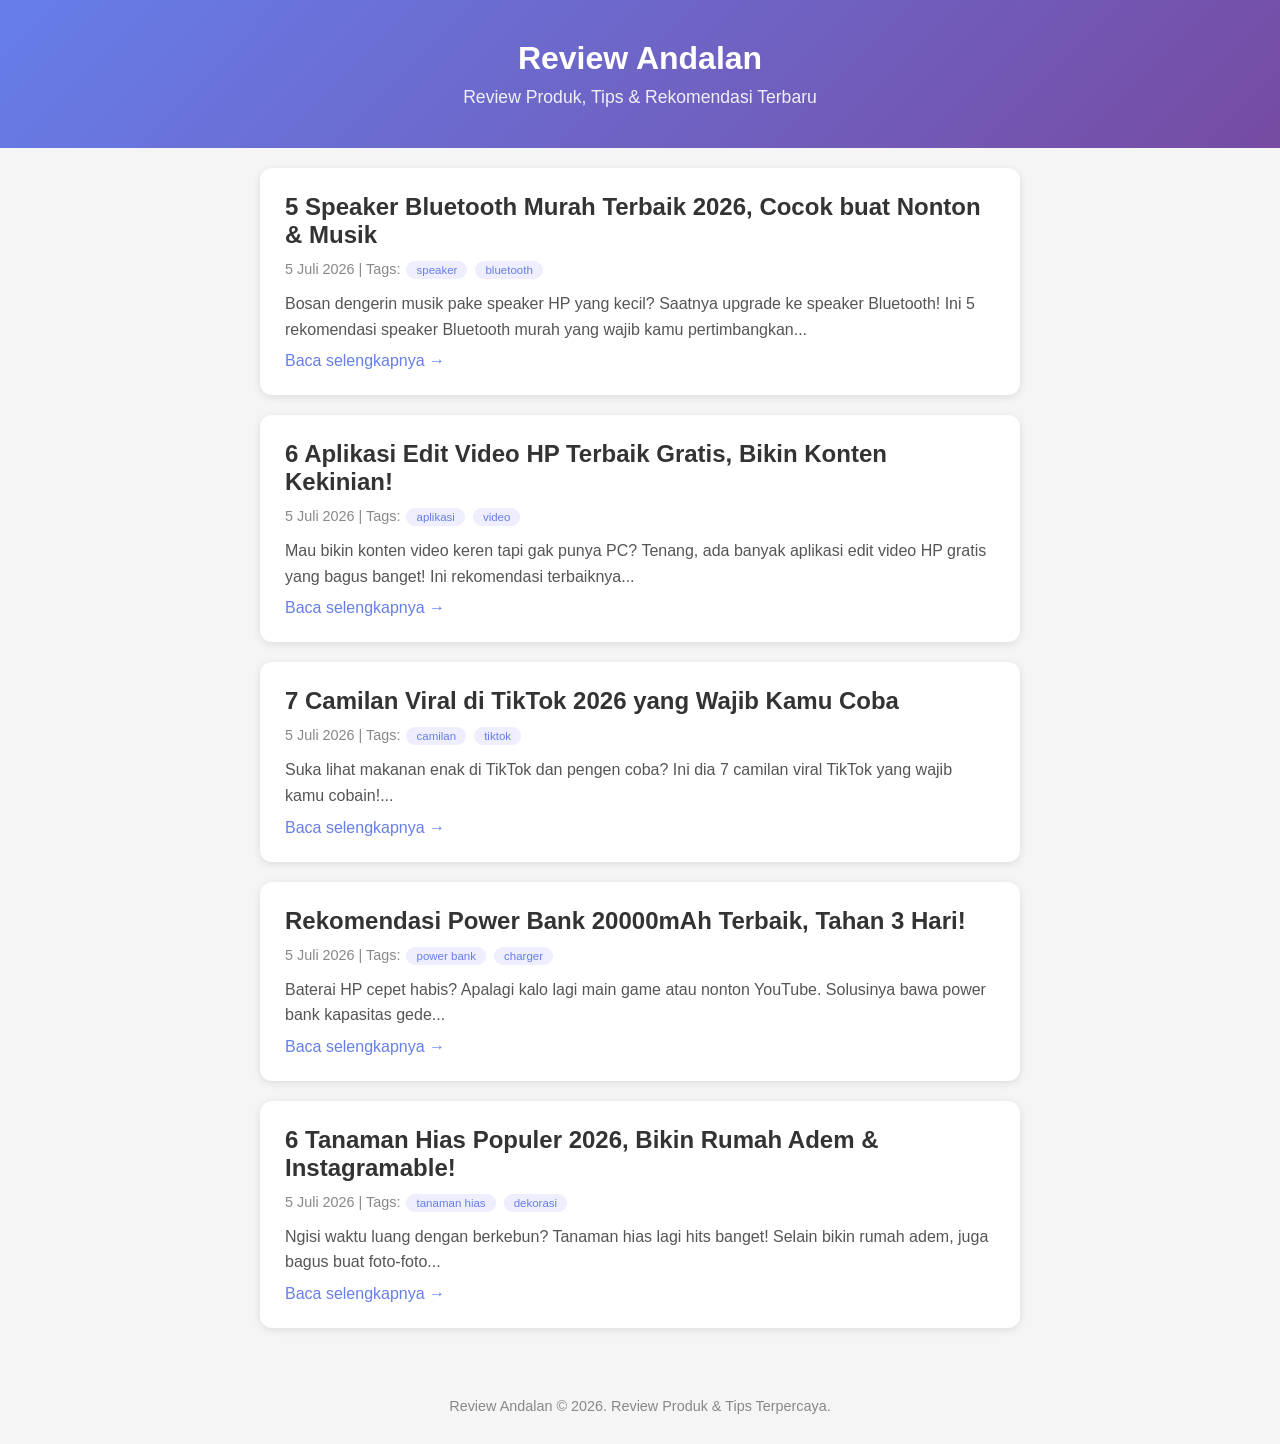
==== index.html @ e48d99d7 "Create homepage with articles" ====
<!DOCTYPE html>
<html lang="id">
<head>
    <meta charset="UTF-8">
    <meta name="viewport" content="width=device-width, initial-scale=1.0">
    <title>Review Andalan - Review Produk & Tips Terbaik</title>
    <meta name="description" content="Review produk terbaru, tips & trik, dan rekomendasi barang murah berkualitas">
    <style>
        * { margin: 0; padding: 0; box-sizing: border-box; }
        body { font-family: -apple-system, BlinkMacSystemFont, 'Segoe UI', Roboto, sans-serif; background: #f5f5f5; color: #333; }
        header { background: linear-gradient(135deg, #667eea 0%, #764ba2 100%); color: white; padding: 40px 20px; text-align: center; }
        header h1 { font-size: 2em; margin-bottom: 10px; }
        header p { opacity: 0.9; font-size: 1.1em; }
        .container { max-width: 800px; margin: 0 auto; padding: 20px; }
        .article-card { background: white; border-radius: 12px; padding: 25px; margin-bottom: 20px; box-shadow: 0 2px 8px rgba(0,0,0,0.1); transition: 0.3s; }
        .article-card:hover { transform: translateY(-2px); box-shadow: 0 4px 16px rgba(0,0,0,0.15); }
        .article-card h2 { margin-bottom: 10px; color: #333; }
        .article-card h2 a { color: #333; text-decoration: none; }
        .article-card h2 a:hover { color: #667eea; }
        .article-card .meta { color: #888; font-size: 0.9em; margin-bottom: 10px; }
        .article-card p { line-height: 1.6; color: #555; }
        .article-card .read-more { display: inline-block; margin-top: 10px; color: #667eea; text-decoration: none; font-weight: 500; }
        .article-card .read-more:hover { text-decoration: underline; }
        footer { text-align: center; padding: 30px; color: #888; font-size: 0.9em; }
        @media (max-width: 600px) { header h1 { font-size: 1.5em; } }
        .tag { display: inline-block; background: #eef; color: #667eea; padding: 3px 10px; border-radius: 15px; font-size: 0.8em; margin: 2px; }
    </style>
</head>
<body>
    <header>
        <h1>Review Andalan</h1>
        <p>Review Produk, Tips & Rekomendasi Terbaru</p>
    </header>
    <div class="container">
        <div class="article-card">
            <h2><a href="/posts/speaker-bluetooth-murah">5 Speaker Bluetooth Murah Terbaik 2026, Cocok buat Nonton & Musik</a></h2>
            <div class="meta">5 Juli 2026 | Tags: <span class="tag">speaker</span> <span class="tag">bluetooth</span></div>
            <p>Bosan dengerin musik pake speaker HP yang kecil? Saatnya upgrade ke speaker Bluetooth! Ini 5 rekomendasi speaker Bluetooth murah yang wajib kamu pertimbangkan...</p>
            <a href="/posts/speaker-bluetooth-murah" class="read-more">Baca selengkapnya →</a>
        </div>

        <div class="article-card">
            <h2><a href="/posts/aplikasi-edit-video-hp">6 Aplikasi Edit Video HP Terbaik Gratis, Bikin Konten Kekinian!</a></h2>
            <div class="meta">5 Juli 2026 | Tags: <span class="tag">aplikasi</span> <span class="tag">video</span></div>
            <p>Mau bikin konten video keren tapi gak punya PC? Tenang, ada banyak aplikasi edit video HP gratis yang bagus banget! Ini rekomendasi terbaiknya...</p>
            <a href="/posts/aplikasi-edit-video-hp" class="read-more">Baca selengkapnya →</a>
        </div>

        <div class="article-card">
            <h2><a href="/posts/camilan-viral-tiktok">7 Camilan Viral di TikTok 2026 yang Wajib Kamu Coba</a></h2>
            <div class="meta">5 Juli 2026 | Tags: <span class="tag">camilan</span> <span class="tag">tiktok</span></div>
            <p>Suka lihat makanan enak di TikTok dan pengen coba? Ini dia 7 camilan viral TikTok yang wajib kamu cobain!...</p>
            <a href="/posts/camilan-viral-tiktok" class="read-more">Baca selengkapnya →</a>
        </div>

        <div class="article-card">
            <h2><a href="/posts/power-bank-20000mah">Rekomendasi Power Bank 20000mAh Terbaik, Tahan 3 Hari!</a></h2>
            <div class="meta">5 Juli 2026 | Tags: <span class="tag">power bank</span> <span class="tag">charger</span></div>
            <p>Baterai HP cepet habis? Apalagi kalo lagi main game atau nonton YouTube. Solusinya bawa power bank kapasitas gede...</p>
            <a href="/posts/power-bank-20000mah" class="read-more">Baca selengkapnya →</a>
        </div>

        <div class="article-card">
            <h2><a href="/posts/tanaman-hias-populer">6 Tanaman Hias Populer 2026, Bikin Rumah Adem & Instagramable!</a></h2>
            <div class="meta">5 Juli 2026 | Tags: <span class="tag">tanaman hias</span> <span class="tag">dekorasi</span></div>
            <p>Ngisi waktu luang dengan berkebun? Tanaman hias lagi hits banget! Selain bikin rumah adem, juga bagus buat foto-foto...</p>
            <a href="/posts/tanaman-hias-populer" class="read-more">Baca selengkapnya →</a>
        </div>
    </div>
    <footer>
        <p>Review Andalan &copy; 2026. Review Produk & Tips Terpercaya.</p>
    </footer>
</body>
</html>
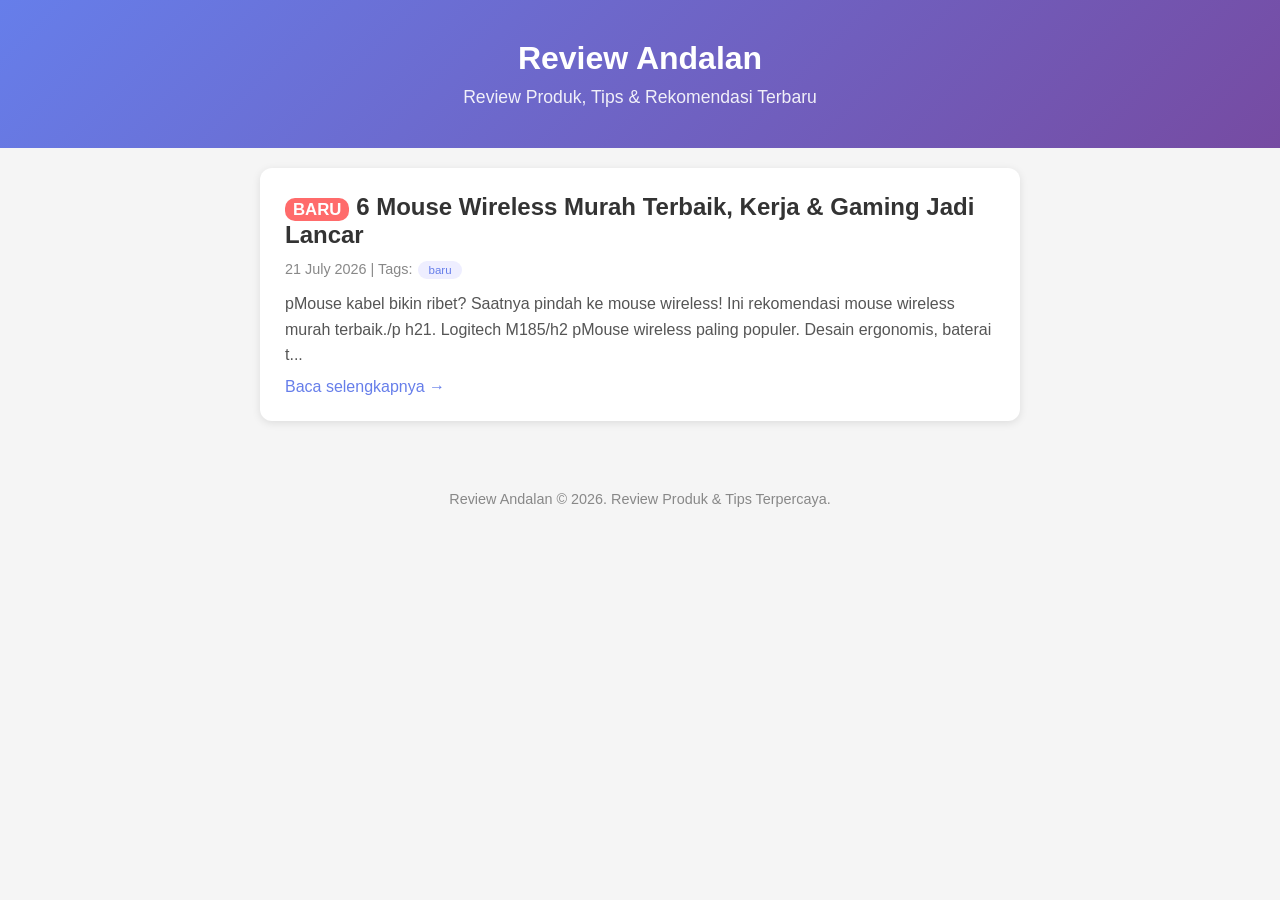
==== commit 9a4ea732: "New article: 6 Mouse Wireless Murah Terbaik, Kerja & Gaming Jadi Lancar" ====
--- a/index.html
+++ b/index.html
@@ -12,7 +12,7 @@
         header h1 { font-size: 2em; margin-bottom: 10px; }
         header p { opacity: 0.9; font-size: 1.1em; }
         .container { max-width: 800px; margin: 0 auto; padding: 20px; }
-        .article-card { background: white; border-radius: 12px; padding: 25px; margin-bottom: 20px; box-shadow: 0 2px 8px rgba(0,0,0,0.1); transition: 0.3s; }
+        .article-card { background: white; border-radius: 12px; padding: 25px; margin-bottom: 20px; box-shadow: 0 2px 8px rgba(0,0,0,0.1); }
         .article-card:hover { transform: translateY(-2px); box-shadow: 0 4px 16px rgba(0,0,0,0.15); }
         .article-card h2 { margin-bottom: 10px; color: #333; }
         .article-card h2 a { color: #333; text-decoration: none; }
@@ -20,10 +20,10 @@
         .article-card .meta { color: #888; font-size: 0.9em; margin-bottom: 10px; }
         .article-card p { line-height: 1.6; color: #555; }
         .article-card .read-more { display: inline-block; margin-top: 10px; color: #667eea; text-decoration: none; font-weight: 500; }
-        .article-card .read-more:hover { text-decoration: underline; }
         footer { text-align: center; padding: 30px; color: #888; font-size: 0.9em; }
         @media (max-width: 600px) { header h1 { font-size: 1.5em; } }
         .tag { display: inline-block; background: #eef; color: #667eea; padding: 3px 10px; border-radius: 15px; font-size: 0.8em; margin: 2px; }
+        .new-badge { background: #ff6b6b; color: white; padding: 2px 8px; border-radius: 10px; font-size: 0.7em; }
     </style>
 </head>
 <body>
@@ -33,38 +33,13 @@
     </header>
     <div class="container">
         <div class="article-card">
-            <h2><a href="/posts/speaker-bluetooth-murah">5 Speaker Bluetooth Murah Terbaik 2026, Cocok buat Nonton & Musik</a></h2>
-            <div class="meta">5 Juli 2026 | Tags: <span class="tag">speaker</span> <span class="tag">bluetooth</span></div>
-            <p>Bosan dengerin musik pake speaker HP yang kecil? Saatnya upgrade ke speaker Bluetooth! Ini 5 rekomendasi speaker Bluetooth murah yang wajib kamu pertimbangkan...</p>
-            <a href="/posts/speaker-bluetooth-murah" class="read-more">Baca selengkapnya →</a>
-        </div>
+            <h2><span class="new-badge">BARU</span> <a href="/posts/mouse-wireless-murah.html">6 Mouse Wireless Murah Terbaik, Kerja & Gaming Jadi Lancar</a></h2>
+            <div class="meta">21 July 2026 | Tags: <span class="tag">baru</span></div>
+            <p>pMouse kabel bikin ribet? Saatnya pindah ke mouse wireless! Ini rekomendasi mouse wireless murah terbaik./p
 
-        <div class="article-card">
-            <h2><a href="/posts/aplikasi-edit-video-hp">6 Aplikasi Edit Video HP Terbaik Gratis, Bikin Konten Kekinian!</a></h2>
-            <div class="meta">5 Juli 2026 | Tags: <span class="tag">aplikasi</span> <span class="tag">video</span></div>
-            <p>Mau bikin konten video keren tapi gak punya PC? Tenang, ada banyak aplikasi edit video HP gratis yang bagus banget! Ini rekomendasi terbaiknya...</p>
-            <a href="/posts/aplikasi-edit-video-hp" class="read-more">Baca selengkapnya →</a>
-        </div>
-
-        <div class="article-card">
-            <h2><a href="/posts/camilan-viral-tiktok">7 Camilan Viral di TikTok 2026 yang Wajib Kamu Coba</a></h2>
-            <div class="meta">5 Juli 2026 | Tags: <span class="tag">camilan</span> <span class="tag">tiktok</span></div>
-            <p>Suka lihat makanan enak di TikTok dan pengen coba? Ini dia 7 camilan viral TikTok yang wajib kamu cobain!...</p>
-            <a href="/posts/camilan-viral-tiktok" class="read-more">Baca selengkapnya →</a>
-        </div>
-
-        <div class="article-card">
-            <h2><a href="/posts/power-bank-20000mah">Rekomendasi Power Bank 20000mAh Terbaik, Tahan 3 Hari!</a></h2>
-            <div class="meta">5 Juli 2026 | Tags: <span class="tag">power bank</span> <span class="tag">charger</span></div>
-            <p>Baterai HP cepet habis? Apalagi kalo lagi main game atau nonton YouTube. Solusinya bawa power bank kapasitas gede...</p>
-            <a href="/posts/power-bank-20000mah" class="read-more">Baca selengkapnya →</a>
-        </div>
-
-        <div class="article-card">
-            <h2><a href="/posts/tanaman-hias-populer">6 Tanaman Hias Populer 2026, Bikin Rumah Adem & Instagramable!</a></h2>
-            <div class="meta">5 Juli 2026 | Tags: <span class="tag">tanaman hias</span> <span class="tag">dekorasi</span></div>
-            <p>Ngisi waktu luang dengan berkebun? Tanaman hias lagi hits banget! Selain bikin rumah adem, juga bagus buat foto-foto...</p>
-            <a href="/posts/tanaman-hias-populer" class="read-more">Baca selengkapnya →</a>
+h21. Logitech M185/h2
+pMouse wireless paling populer. Desain ergonomis, baterai t...</p>
+            <a href="/posts/mouse-wireless-murah.html" class="read-more">Baca selengkapnya →</a>
         </div>
     </div>
     <footer>
